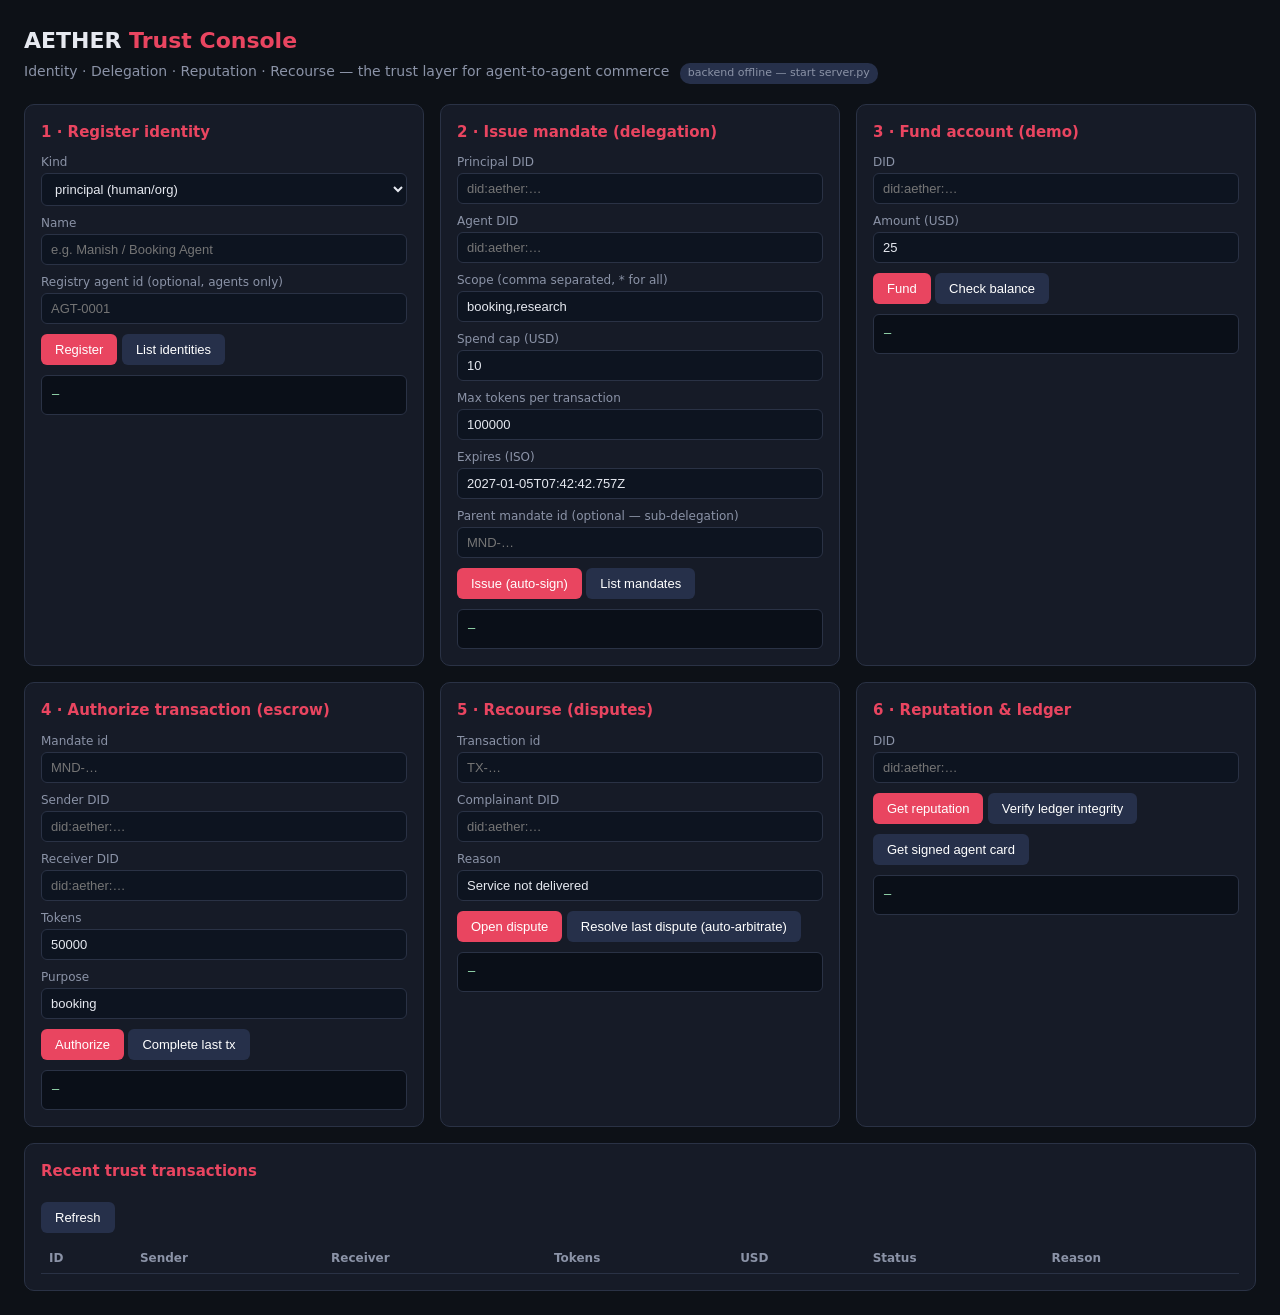
==== trust.html @ bcfb6a6c "Add trust layer: identity, delegation, reputation, recourse for agent commerce Introduces the AETHER" ====
<!DOCTYPE html>
<html lang="en">
<head>
<meta charset="UTF-8">
<meta name="viewport" content="width=device-width, initial-scale=1.0">
<title>AETHER Trust Console</title>
<style>
  :root {
    --bg: #0d1117; --panel: #161b27; --border: #2a3245; --text: #e6e9f0;
    --muted: #8b93a7; --accent: #e94560; --good: #3fb96a; --warn: #e0a63a; --link: #58a6ff;
  }
  * { box-sizing: border-box; margin: 0; padding: 0; }
  body { background: var(--bg); color: var(--text); font: 14px/1.5 'Segoe UI', system-ui, sans-serif; padding: 24px; }
  h1 { font-size: 22px; margin-bottom: 4px; }
  h1 span { color: var(--accent); }
  .sub { color: var(--muted); margin-bottom: 20px; }
  .grid { display: grid; grid-template-columns: repeat(auto-fit, minmax(340px, 1fr)); gap: 16px; }
  .card { background: var(--panel); border: 1px solid var(--border); border-radius: 10px; padding: 16px; }
  .card h2 { font-size: 15px; margin-bottom: 10px; color: var(--accent); }
  label { display: block; color: var(--muted); font-size: 12px; margin: 8px 0 2px; }
  input, select { width: 100%; background: #0d1420; color: var(--text); border: 1px solid var(--border); border-radius: 6px; padding: 7px 9px; font-size: 13px; }
  button { margin-top: 10px; background: var(--accent); color: #fff; border: 0; border-radius: 6px; padding: 8px 14px; font-size: 13px; cursor: pointer; }
  button:hover { opacity: .88; }
  button.secondary { background: #26304a; }
  pre { background: #0a0f18; border: 1px solid var(--border); border-radius: 6px; padding: 10px; margin-top: 10px; font-size: 12px; overflow-x: auto; max-height: 260px; color: #9fe8b8; white-space: pre-wrap; word-break: break-all; }
  .wide { grid-column: 1 / -1; }
  .pill { display: inline-block; padding: 2px 8px; border-radius: 10px; font-size: 11px; background: #26304a; margin-left: 6px; }
  .ok { color: var(--good); } .bad { color: var(--accent); }
  table { width: 100%; border-collapse: collapse; margin-top: 10px; font-size: 12px; }
  th, td { text-align: left; padding: 6px 8px; border-bottom: 1px solid var(--border); }
  th { color: var(--muted); font-weight: 600; }
</style>
</head>
<body>
<h1>AETHER <span>Trust Console</span></h1>
<div class="sub">Identity &middot; Delegation &middot; Reputation &middot; Recourse — the trust layer for agent-to-agent commerce <span class="pill" id="mode-pill">checking…</span></div>

<div class="grid">
  <div class="card">
    <h2>1 &middot; Register identity</h2>
    <label>Kind</label>
    <select id="reg-kind"><option value="principal">principal (human/org)</option><option value="agent">agent</option></select>
    <label>Name</label><input id="reg-name" placeholder="e.g. Manish / Booking Agent">
    <label>Registry agent id (optional, agents only)</label><input id="reg-agentid" placeholder="AGT-0001">
    <button onclick="registerIdentity()">Register</button>
    <button class="secondary" onclick="listIdentities()">List identities</button>
    <pre id="out-identity">—</pre>
  </div>

  <div class="card">
    <h2>2 &middot; Issue mandate (delegation)</h2>
    <label>Principal DID</label><input id="m-principal" placeholder="did:aether:…">
    <label>Agent DID</label><input id="m-agent" placeholder="did:aether:…">
    <label>Scope (comma separated, * for all)</label><input id="m-scope" value="booking,research">
    <label>Spend cap (USD)</label><input id="m-cap" value="10">
    <label>Max tokens per transaction</label><input id="m-tokens" value="100000">
    <label>Expires (ISO)</label><input id="m-expiry" value="">
    <label>Parent mandate id (optional — sub-delegation)</label><input id="m-parent" placeholder="MND-…">
    <button onclick="issueMandate()">Issue (auto-sign)</button>
    <button class="secondary" onclick="listMandates()">List mandates</button>
    <pre id="out-mandate">—</pre>
  </div>

  <div class="card">
    <h2>3 &middot; Fund account (demo)</h2>
    <label>DID</label><input id="f-did" placeholder="did:aether:…">
    <label>Amount (USD)</label><input id="f-amount" value="25">
    <button onclick="fund()">Fund</button>
    <button class="secondary" onclick="checkAccount()">Check balance</button>
    <pre id="out-fund">—</pre>
  </div>

  <div class="card">
    <h2>4 &middot; Authorize transaction (escrow)</h2>
    <label>Mandate id</label><input id="t-mandate" placeholder="MND-…">
    <label>Sender DID</label><input id="t-sender" placeholder="did:aether:…">
    <label>Receiver DID</label><input id="t-receiver" placeholder="did:aether:…">
    <label>Tokens</label><input id="t-tokens" value="50000">
    <label>Purpose</label><input id="t-purpose" value="booking">
    <button onclick="authorize()">Authorize</button>
    <button class="secondary" onclick="completeTx()">Complete last tx</button>
    <pre id="out-tx">—</pre>
  </div>

  <div class="card">
    <h2>5 &middot; Recourse (disputes)</h2>
    <label>Transaction id</label><input id="d-tx" placeholder="TX-…">
    <label>Complainant DID</label><input id="d-who" placeholder="did:aether:…">
    <label>Reason</label><input id="d-reason" value="Service not delivered">
    <button onclick="openDispute()">Open dispute</button>
    <button class="secondary" onclick="resolveDispute()">Resolve last dispute (auto-arbitrate)</button>
    <pre id="out-dispute">—</pre>
  </div>

  <div class="card">
    <h2>6 &middot; Reputation &amp; ledger</h2>
    <label>DID</label><input id="r-did" placeholder="did:aether:…">
    <button onclick="getReputation()">Get reputation</button>
    <button class="secondary" onclick="verifyLedger()">Verify ledger integrity</button>
    <button class="secondary" onclick="getCard()">Get signed agent card</button>
    <pre id="out-rep">—</pre>
  </div>

  <div class="card wide">
    <h2>Recent trust transactions</h2>
    <button class="secondary" onclick="loadTxs()">Refresh</button>
    <table id="tx-table"><thead><tr>
      <th>ID</th><th>Sender</th><th>Receiver</th><th>Tokens</th><th>USD</th><th>Status</th><th>Reason</th>
    </tr></thead><tbody></tbody></table>
  </div>
</div>

<script>
const API = '';
let lastTx = null, lastDispute = null;
document.getElementById('m-expiry').value = new Date(Date.now() + 30*864e5).toISOString();

async function call(method, path, body) {
  const opts = { method, headers: { 'Content-Type': 'application/json' } };
  if (body) opts.body = JSON.stringify(body);
  const r = await fetch(API + path, opts);
  return r.json();
}
function show(id, data) { document.getElementById(id).textContent = JSON.stringify(data, null, 2); }
function esc(s){const d=document.createElement('div');d.textContent=s==null?'':String(s);return d.innerHTML;}
function short(s){ s = s==null?'':String(s); return s.length > 26 ? s.slice(0, 23) + '…' : s; }

async function registerIdentity() {
  const data = await call('POST', '/api/trust/identity/register', {
    kind: document.getElementById('reg-kind').value,
    name: document.getElementById('reg-name').value,
    agent_id: document.getElementById('reg-agentid').value || undefined });
  show('out-identity', data);
}
async function listIdentities() { show('out-identity', await call('GET', '/api/trust/identity')); }
async function issueMandate() {
  const data = await call('POST', '/api/trust/mandate/issue', {
    principal_did: document.getElementById('m-principal').value,
    agent_did: document.getElementById('m-agent').value,
    scope: document.getElementById('m-scope').value.split(',').map(s => s.trim()).filter(Boolean),
    spend_cap_usd: parseFloat(document.getElementById('m-cap').value),
    max_tokens_per_tx: parseInt(document.getElementById('m-tokens').value),
    expires_at: document.getElementById('m-expiry').value,
    parent_id: document.getElementById('m-parent').value || undefined,
    auto_sign: true });
  if (data.id) document.getElementById('t-mandate').value = data.id;
  show('out-mandate', data);
}
async function listMandates() { show('out-mandate', await call('GET', '/api/trust/mandates')); }
async function fund() {
  show('out-fund', await call('POST', '/api/trust/account/fund', {
    did: document.getElementById('f-did').value,
    amount: parseFloat(document.getElementById('f-amount').value) }));
}
async function checkAccount() {
  show('out-fund', await call('GET', '/api/trust/account/' + document.getElementById('f-did').value));
}
async function authorize() {
  const data = await call('POST', '/api/trust/a2a/authorize', {
    mandate_id: document.getElementById('t-mandate').value,
    sender_did: document.getElementById('t-sender').value,
    receiver_did: document.getElementById('t-receiver').value,
    tokens: parseInt(document.getElementById('t-tokens').value),
    purpose: document.getElementById('t-purpose').value,
    auto_sign: true });
  if (data.transaction_id) { lastTx = data.transaction_id; document.getElementById('d-tx').value = data.transaction_id; }
  show('out-tx', data); loadTxs();
}
async function completeTx() {
  if (!lastTx) return show('out-tx', { error: 'Authorize a transaction first' });
  show('out-tx', await call('POST', '/api/trust/a2a/complete', { transaction_id: lastTx, auto_sign: true }));
  loadTxs();
}
async function openDispute() {
  const data = await call('POST', '/api/trust/dispute/open', {
    transaction_id: document.getElementById('d-tx').value,
    complainant_did: document.getElementById('d-who').value,
    reason: document.getElementById('d-reason').value,
    auto_sign: true });
  if (data.dispute_id) lastDispute = data.dispute_id;
  show('out-dispute', data);
}
async function resolveDispute() {
  if (!lastDispute) return show('out-dispute', { error: 'Open a dispute first' });
  show('out-dispute', await call('POST', '/api/trust/dispute/resolve', { dispute_id: lastDispute }));
  loadTxs();
}
async function getReputation() {
  show('out-rep', await call('GET', '/api/trust/reputation/' + document.getElementById('r-did').value));
}
async function verifyLedger() { show('out-rep', await call('GET', '/api/trust/ledger/verify')); }
async function getCard() {
  show('out-rep', await call('GET', '/.well-known/agent-card/' + document.getElementById('r-did').value));
}
async function loadTxs() {
  const data = await call('GET', '/api/trust/a2a/transactions');
  const tbody = document.querySelector('#tx-table tbody');
  tbody.innerHTML = (data.transactions || []).slice(0, 20).map(t =>
    '<tr><td>' + esc(t.id) + '</td><td>' + esc(short(t.sender_did)) + '</td><td>' + esc(short(t.receiver_did)) +
    '</td><td>' + esc(t.tokens) + '</td><td>$' + esc((t.amount_usd || 0).toFixed(4)) +
    '</td><td class="' + (t.status === 'Declined' || t.status === 'Refunded' ? 'bad' : 'ok') + '">' + esc(t.status) +
    '</td><td>' + esc(short(t.decline_reason || '')) + '</td></tr>').join('');
}
(async () => {
  try {
    const h = await call('GET', '/api/health');
    document.getElementById('mode-pill').textContent = h.status === 'ok' ? 'backend connected' : 'backend?';
  } catch { document.getElementById('mode-pill').textContent = 'backend offline — start server.py'; }
  loadTxs();
})();
</script>
</body>
</html>
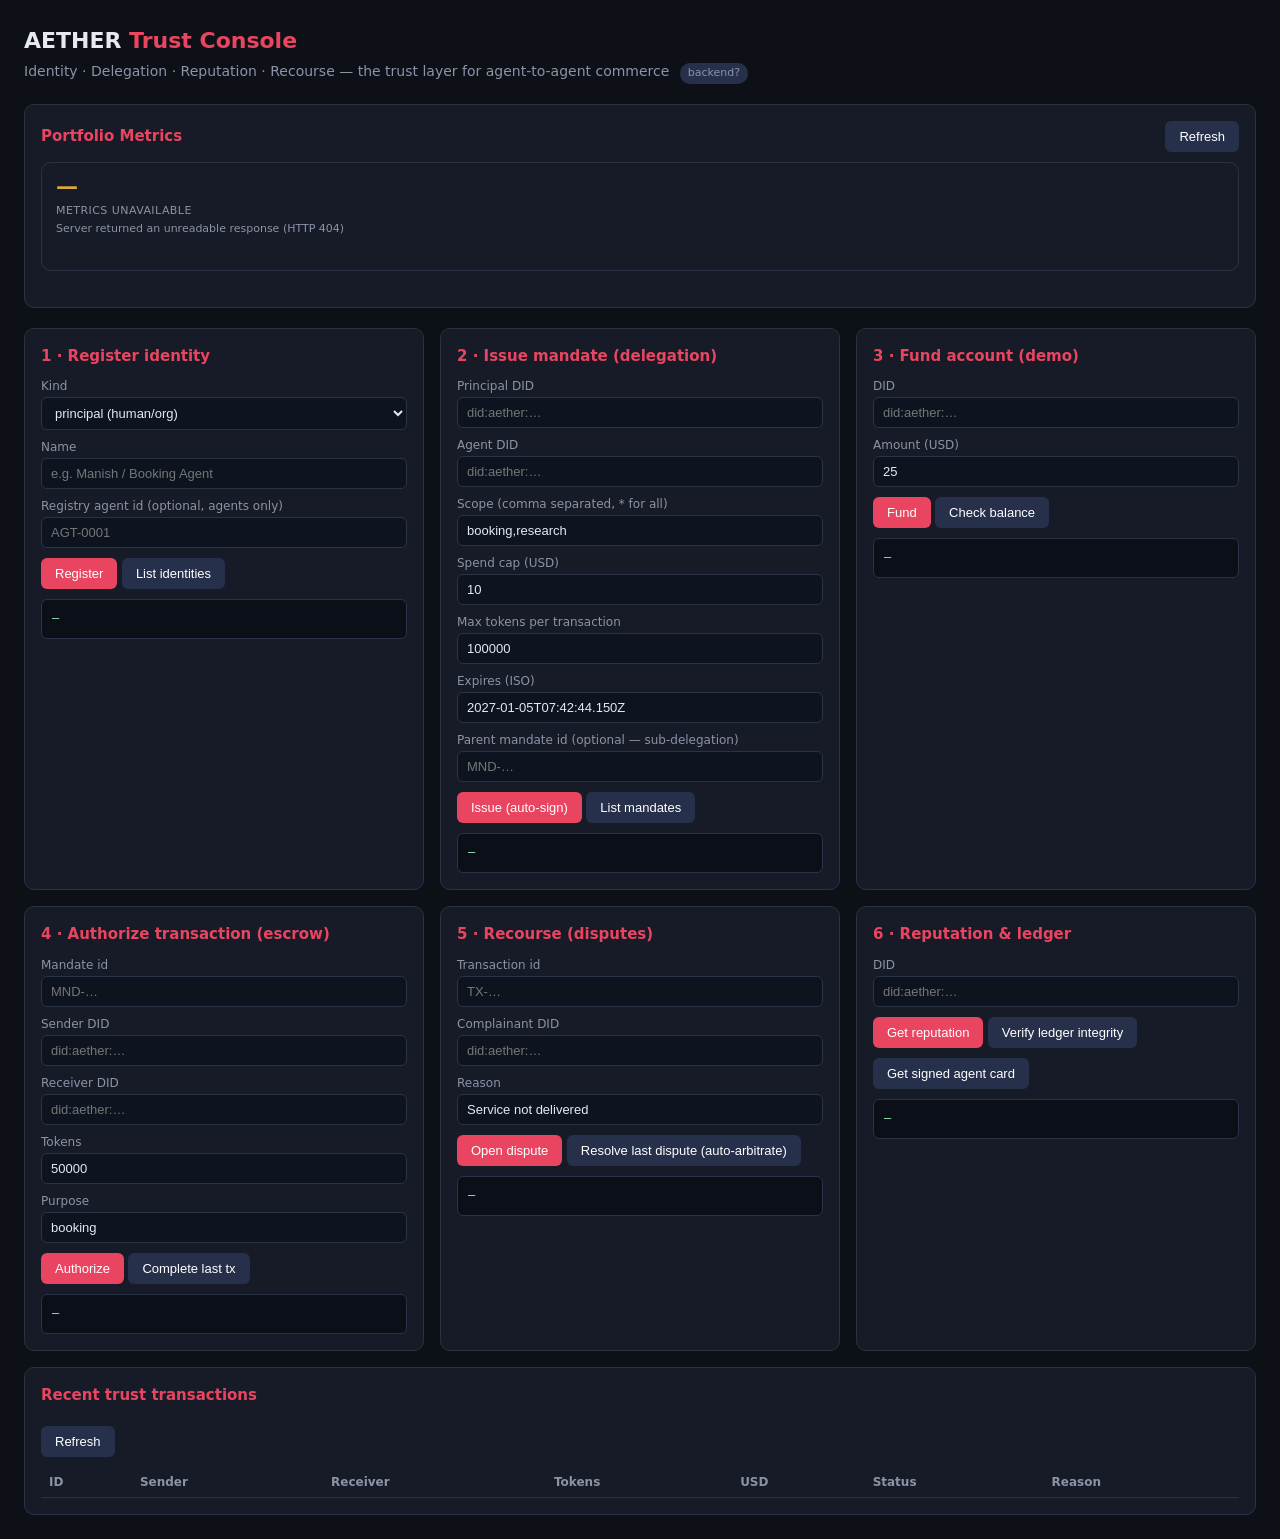
==== commit 71c892b9: "Second audit pass: fix KPI engine, rationale drill-downs, credential rotation, agent fallback paths" ====
--- a/trust.html
+++ b/trust.html
@@ -25,15 +25,32 @@
   pre { background: #0a0f18; border: 1px solid var(--border); border-radius: 6px; padding: 10px; margin-top: 10px; font-size: 12px; overflow-x: auto; max-height: 260px; color: #9fe8b8; white-space: pre-wrap; word-break: break-all; }
   .wide { grid-column: 1 / -1; }
   .pill { display: inline-block; padding: 2px 8px; border-radius: 10px; font-size: 11px; background: #26304a; margin-left: 6px; }
-  .ok { color: var(--good); } .bad { color: var(--accent); }
+  .ok { color: var(--good); } .bad { color: var(--accent); } .warn { color: var(--warn); }
   table { width: 100%; border-collapse: collapse; margin-top: 10px; font-size: 12px; }
   th, td { text-align: left; padding: 6px 8px; border-bottom: 1px solid var(--border); }
   th { color: var(--muted); font-weight: 600; }
+  .kpi-strip { display: grid; grid-template-columns: repeat(auto-fit, minmax(150px, 1fr)); gap: 10px; margin-bottom: 20px; }
+  .kpi-tile { background: var(--panel); border: 1px solid var(--border); border-radius: 10px; padding: 12px 14px; }
+  .kpi-tile .val { font-size: 22px; font-weight: 700; line-height: 1.1; }
+  .kpi-tile .lbl { color: var(--muted); font-size: 11px; margin-top: 4px; text-transform: uppercase; letter-spacing: .04em; }
+  .kpi-tile .sub { color: var(--muted); font-size: 11px; margin-top: 2px; }
+  .kpi-tile.accent .val { color: var(--accent); }
+  .kpi-tile.good .val { color: var(--good); }
+  .kpi-tile.warn .val { color: var(--warn); }
 </style>
 </head>
 <body>
 <h1>AETHER <span>Trust Console</span></h1>
 <div class="sub">Identity &middot; Delegation &middot; Reputation &middot; Recourse — the trust layer for agent-to-agent commerce <span class="pill" id="mode-pill">checking…</span></div>
+
+<div class="card wide" style="margin-bottom:20px;">
+  <h2 style="display:flex;align-items:center;justify-content:space-between;">Portfolio Metrics
+    <button class="secondary" style="margin:0;" onclick="loadMetrics()">Refresh</button>
+  </h2>
+  <div class="kpi-strip" id="kpi-strip">
+    <div class="kpi-tile"><div class="val">—</div><div class="lbl">Identities</div></div>
+  </div>
+</div>
 
 <div class="grid">
   <div class="card">
@@ -118,8 +135,21 @@
 async function call(method, path, body) {
   const opts = { method, headers: { 'Content-Type': 'application/json' } };
   if (body) opts.body = JSON.stringify(body);
-  const r = await fetch(API + path, opts);
-  return r.json();
+  try {
+    const r = await fetch(API + path, opts);
+    try {
+      return await r.json();
+    } catch (parseErr) {
+      return { error: 'Server returned an unreadable response (HTTP ' + r.status + ')' };
+    }
+  } catch (netErr) {
+    // Network failure / server unreachable — every caller does
+    // show(outId, await call(...)), so returning an {error} shape here
+    // (instead of letting the rejection propagate unhandled) means the
+    // panel visibly reports the failure instead of silently staying on
+    // whatever it last showed.
+    return { error: 'Request failed: ' + (netErr && netErr.message ? netErr.message : String(netErr)) };
+  }
 }
 function show(id, data) { document.getElementById(id).textContent = JSON.stringify(data, null, 2); }
 function esc(s){const d=document.createElement('div');d.textContent=s==null?'':String(s);return d.innerHTML;}
@@ -130,7 +160,7 @@
     kind: document.getElementById('reg-kind').value,
     name: document.getElementById('reg-name').value,
     agent_id: document.getElementById('reg-agentid').value || undefined });
-  show('out-identity', data);
+  show('out-identity', data); loadMetrics();
 }
 async function listIdentities() { show('out-identity', await call('GET', '/api/trust/identity')); }
 async function issueMandate() {
@@ -144,13 +174,14 @@
     parent_id: document.getElementById('m-parent').value || undefined,
     auto_sign: true });
   if (data.id) document.getElementById('t-mandate').value = data.id;
-  show('out-mandate', data);
+  show('out-mandate', data); loadMetrics();
 }
 async function listMandates() { show('out-mandate', await call('GET', '/api/trust/mandates')); }
 async function fund() {
   show('out-fund', await call('POST', '/api/trust/account/fund', {
     did: document.getElementById('f-did').value,
     amount: parseFloat(document.getElementById('f-amount').value) }));
+  loadMetrics();
 }
 async function checkAccount() {
   show('out-fund', await call('GET', '/api/trust/account/' + document.getElementById('f-did').value));
@@ -164,12 +195,12 @@
     purpose: document.getElementById('t-purpose').value,
     auto_sign: true });
   if (data.transaction_id) { lastTx = data.transaction_id; document.getElementById('d-tx').value = data.transaction_id; }
-  show('out-tx', data); loadTxs();
+  show('out-tx', data); loadTxs(); loadMetrics();
 }
 async function completeTx() {
   if (!lastTx) return show('out-tx', { error: 'Authorize a transaction first' });
   show('out-tx', await call('POST', '/api/trust/a2a/complete', { transaction_id: lastTx, auto_sign: true }));
-  loadTxs();
+  loadTxs(); loadMetrics();
 }
 async function openDispute() {
   const data = await call('POST', '/api/trust/dispute/open', {
@@ -183,7 +214,7 @@
 async function resolveDispute() {
   if (!lastDispute) return show('out-dispute', { error: 'Open a dispute first' });
   show('out-dispute', await call('POST', '/api/trust/dispute/resolve', { dispute_id: lastDispute }));
-  loadTxs();
+  loadTxs(); loadMetrics();
 }
 async function getReputation() {
   show('out-rep', await call('GET', '/api/trust/reputation/' + document.getElementById('r-did').value));
@@ -191,6 +222,29 @@
 async function verifyLedger() { show('out-rep', await call('GET', '/api/trust/ledger/verify')); }
 async function getCard() {
   show('out-rep', await call('GET', '/.well-known/agent-card/' + document.getElementById('r-did').value));
+}
+function tile(val, lbl, sub, cls) {
+  return '<div class="kpi-tile' + (cls ? ' ' + cls : '') + '"><div class="val">' + esc(val) +
+    '</div><div class="lbl">' + esc(lbl) + '</div>' + (sub ? '<div class="sub">' + esc(sub) + '</div>' : '') + '</div>';
+}
+async function loadMetrics() {
+  const m = await call('GET', '/api/trust/metrics');
+  const strip = document.getElementById('kpi-strip');
+  if (m.error) { strip.innerHTML = tile('—', 'Metrics unavailable', m.error, 'warn'); return; }
+  const idn = m.identities || {}, mnd = m.mandates || {}, tx = m.transactions || {},
+        escrow = m.escrow || {}, dsp = m.disputes || {}, rep = m.reputation || {}, led = m.ledger || {};
+  const byStatus = tx.by_status || {};
+  strip.innerHTML = [
+    tile(idn.total ?? 0, 'Identities', (idn.non_custodial_keys ?? 0) + ' non-custodial'),
+    tile(mnd.active ?? 0, 'Active Mandates', mnd.total + ' total, $' + (mnd.total_root_spend_cap_usd ?? 0) + ' root cap'),
+    tile(tx.total ?? 0, 'Transactions', (byStatus.Escrowed || 0) + ' escrowed, ' + (byStatus.Completed || 0) + ' completed'),
+    tile('$' + (Number(escrow.currently_held_usd) || 0).toFixed(4), 'Escrow Held', ''),
+    tile(dsp.total ?? 0, 'Disputes', dsp.open + ' open · avg resolve ' + (dsp.avg_resolution_hours != null ? dsp.avg_resolution_hours + 'h' : 'n/a')),
+    tile(rep.avg_reputation_score != null ? rep.avg_reputation_score : 'n/a', 'Avg Reputation', rep.agents_with_verified_history + ' agents scored, ' + rep.below_reputation_floor + ' below floor',
+      rep.below_reputation_floor > 0 ? 'warn' : 'good'),
+    tile(led.valid ? 'Valid' : 'BROKEN', 'Ledger Integrity', led.entries + ' entries' + (led.valid ? '' : ' — tampered at seq ' + led.broken_at_seq), led.valid ? 'good' : 'accent'),
+    tile((tx.decline_rate_pct ?? 0) + '%', 'Decline Rate', Object.entries(tx.decline_reasons_by_gate || {}).filter(([,v]) => v > 0).map(([k,v]) => k + ':' + v).join(' ') || 'no declines')
+  ].join('');
 }
 async function loadTxs() {
   const data = await call('GET', '/api/trust/a2a/transactions');
@@ -198,7 +252,7 @@
   tbody.innerHTML = (data.transactions || []).slice(0, 20).map(t =>
     '<tr><td>' + esc(t.id) + '</td><td>' + esc(short(t.sender_did)) + '</td><td>' + esc(short(t.receiver_did)) +
     '</td><td>' + esc(t.tokens) + '</td><td>$' + esc((t.amount_usd || 0).toFixed(4)) +
-    '</td><td class="' + (t.status === 'Declined' || t.status === 'Refunded' ? 'bad' : 'ok') + '">' + esc(t.status) +
+    '</td><td class="' + (t.status === 'Declined' || t.status === 'Refunded' ? 'bad' : t.status === 'Disputed' ? 'warn' : 'ok') + '">' + esc(t.status) +
     '</td><td>' + esc(short(t.decline_reason || '')) + '</td></tr>').join('');
 }
 (async () => {
@@ -207,6 +261,7 @@
     document.getElementById('mode-pill').textContent = h.status === 'ok' ? 'backend connected' : 'backend?';
   } catch { document.getElementById('mode-pill').textContent = 'backend offline — start server.py'; }
   loadTxs();
+  loadMetrics();
 })();
 </script>
 </body>
